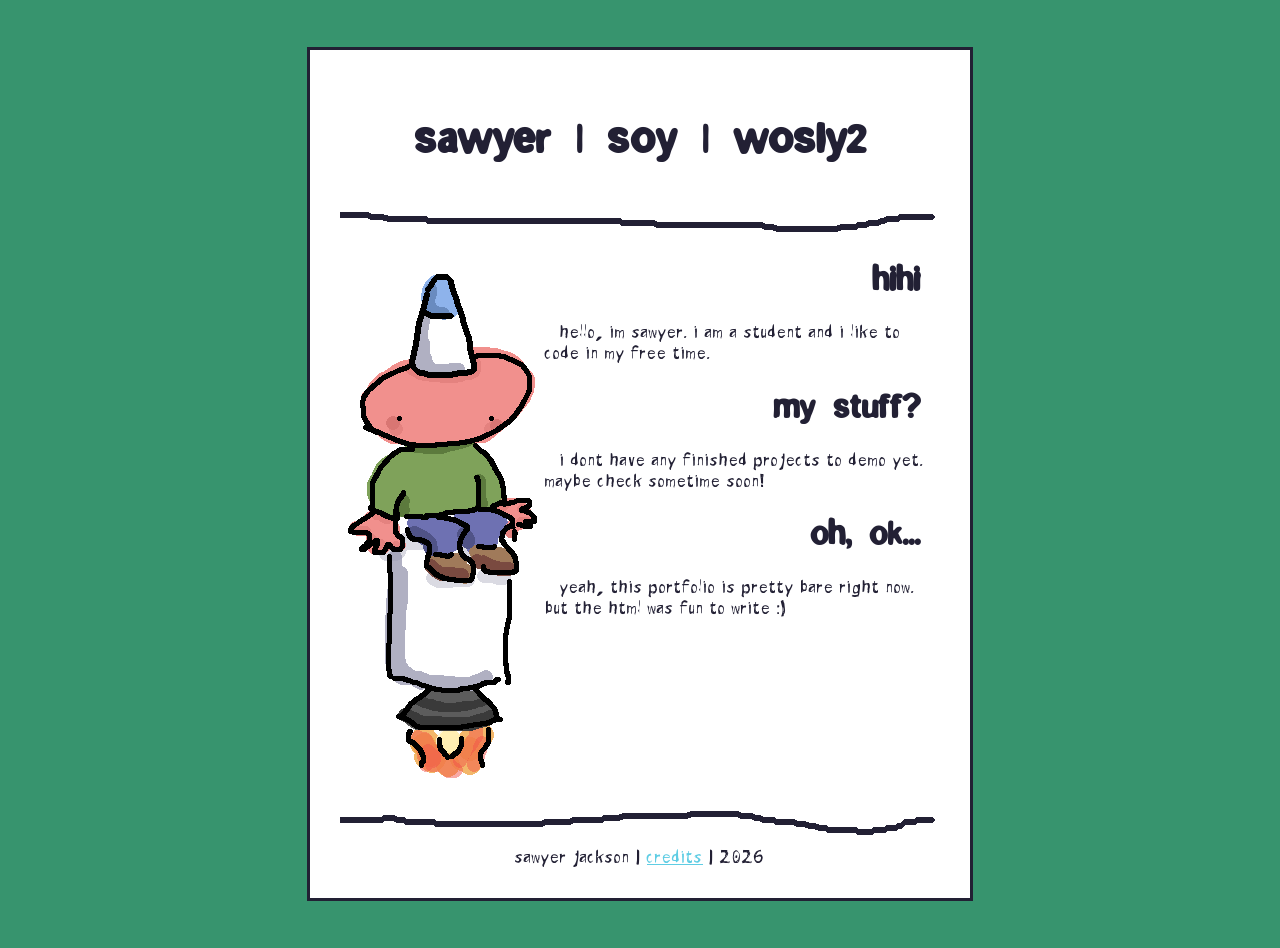
==== index.html @ 1c7ad35a "init" ====
<!doctype html>

<!--
 _                 ___
( )     _        /'_  )
| |__  (_)    _ (_)_) |
|  _ `\| |   (_) _(_ <
| | | || |    _ ( )_) |
(_) (_)(_)   (_)`\____)
-->

<html>
    <head>
        <link rel="stylesheet" href="style.css" />
        <link rel="shortcut icon" href="images/strawberry.ico" />

        <meta name="viewport" content="width=device-width, initial-scale=1" />

        <title>sawyer jackson</title>
    </head>

    <body>
        <script src=randomhr.js></script>

        <div class="centerDiv">

            <header>
                <h1 class="big">sawyer | soy | wosly2</h1>
            </header>

            <random-hr></random-hr>

            <img
                src="images/rocket.png"
                align="left"
                alt="This person is on a rocket."
                style="image-rendering: pixelated;"
            />

            <div style="text-indent: 15px">
                <h1 class="little">hihi</h1>

                <p>
                    hello, im sawyer. i am a student and i like to code in my free
                    time.
                </p>

                <h1 class="little">my stuff?</h1>

                <p>
                    i dont have any finished projects to demo yet. maybe check
                    sometime soon!
                </p>

                <h1 class="little">oh, ok...</h1>

                <p>
                    yeah, this portfolio is pretty bare right now. but the html was
                    fun to write :)
                </p>
            </div>

            <p style="clear: left"></p>

            <random-hr></random-hr>

            <footer>
                sawyer jackson | <a href="credits.html">credits</a> | 2026
            </footer>
        </div>
    </body>
</html>
---- style.css ----
/*
    DB32
*/
:root {
    --idx0: #000000;
    --idx1: #222034;
    --idx2: #45283c;
    --idx3: #663931;
    --idx4: #8f563b;
    --idx5: #df7126;
    --idx6: #d9a066;
    --idx7: #eec39a;
    --idx8: #fbf236;
    --idx9: #99e550;
    --idx10: #6abe30;
    --idx11: #37946e;
    --idx12: #4b692f;
    --idx13: #524b24;
    --idx14: #323c39;
    --idx15: #3f3f74;
    --idx16: #306082;
    --idx17: #5b6ee1;
    --idx18: #639bff;
    --idx19: #5fcde4;
    --idx20: #cbdbfc;
    --idx21: #ffffff;
    --idx22: #9badb7;
    /*--idx23: #323c39;*/ /*? the fuck ?*/
    --idx24: #847e87;
    --idx25: #696a6a;
    --idx26: #76428a;
    --idx27: #ac3232;
    --idx28: #d95763;
    --idx29: #d77bba;
    --idx30: #8f974a;
    --idx31: #8a6f30;
}

@font-face {
    font-family: Epilog;
    src: url(fonts/tom7/epilog.ttf);
}

@font-face {
    font-family: Pinball;
    src: url(fonts/tom7/pinball.ttf);
}

@font-face {
    font-family: Tombats;
    src: url(fonts/tom7/tsmiles.ttf);
}

@font-face {
    font-family: Bokonon;
    src: url(fonts/Bokonon.ttf);
}

html {
    background-color: var(--idx11);
}

body {
    font-family: Bokonon;
    font-size: 115%;
    color: var(--idx1);
}

h1,
h2,
h3 {
    font-family: Epilog;
}

a {
    color: var(--idx19);
}

a:visited {
    color: var(--idx15);
}

hr {
    /*color: var(--idx1);
    background-color: var(--idx1);
    border: none;
    height: 3px;*/

    height: 20px;
    scale: 3;
    background: url(images/hr.png) no-repeat scroll center;
    border: none;
    image-rendering: pixelated;
}

.centerDiv {
    text-align: center;
    max-width: 600px;
    width: auto;
    margin: 50px auto;
    background: var(--idx21);
    padding: 30px;
    outline: 3px solid var(--idx1);
}

ul {
    list-style-position: inside;
    text-align: left;
}

p {
    text-align: left;
}

.little {
    text-align: right;
    margin-right: 20px;
}

.big {
    font-size: 50px;
}
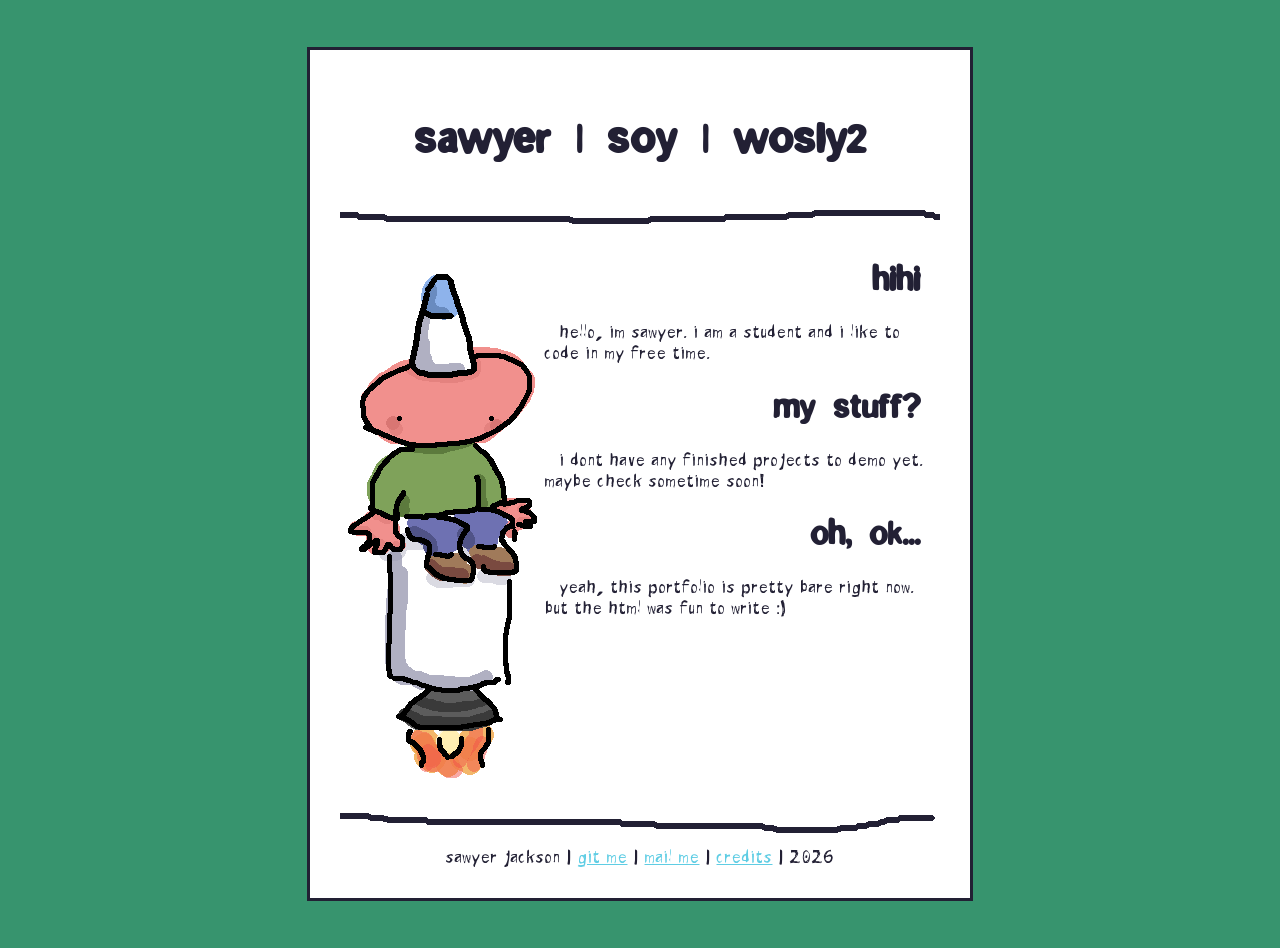
==== commit 33599a3e: "more links" ====
--- a/index.html
+++ b/index.html
@@ -65,7 +65,11 @@
             <random-hr></random-hr>
 
             <footer>
-                sawyer jackson | <a href="credits.html">credits</a> | 2026
+                sawyer jackson
+                | <a href="https://github.com/wosly2">git me</a>
+                | <a href="mailto:sawyergjackson@gmail.com">mail me</a>
+                | <a href="credits.html">credits</a>
+                | 2026
             </footer>
         </div>
     </body>
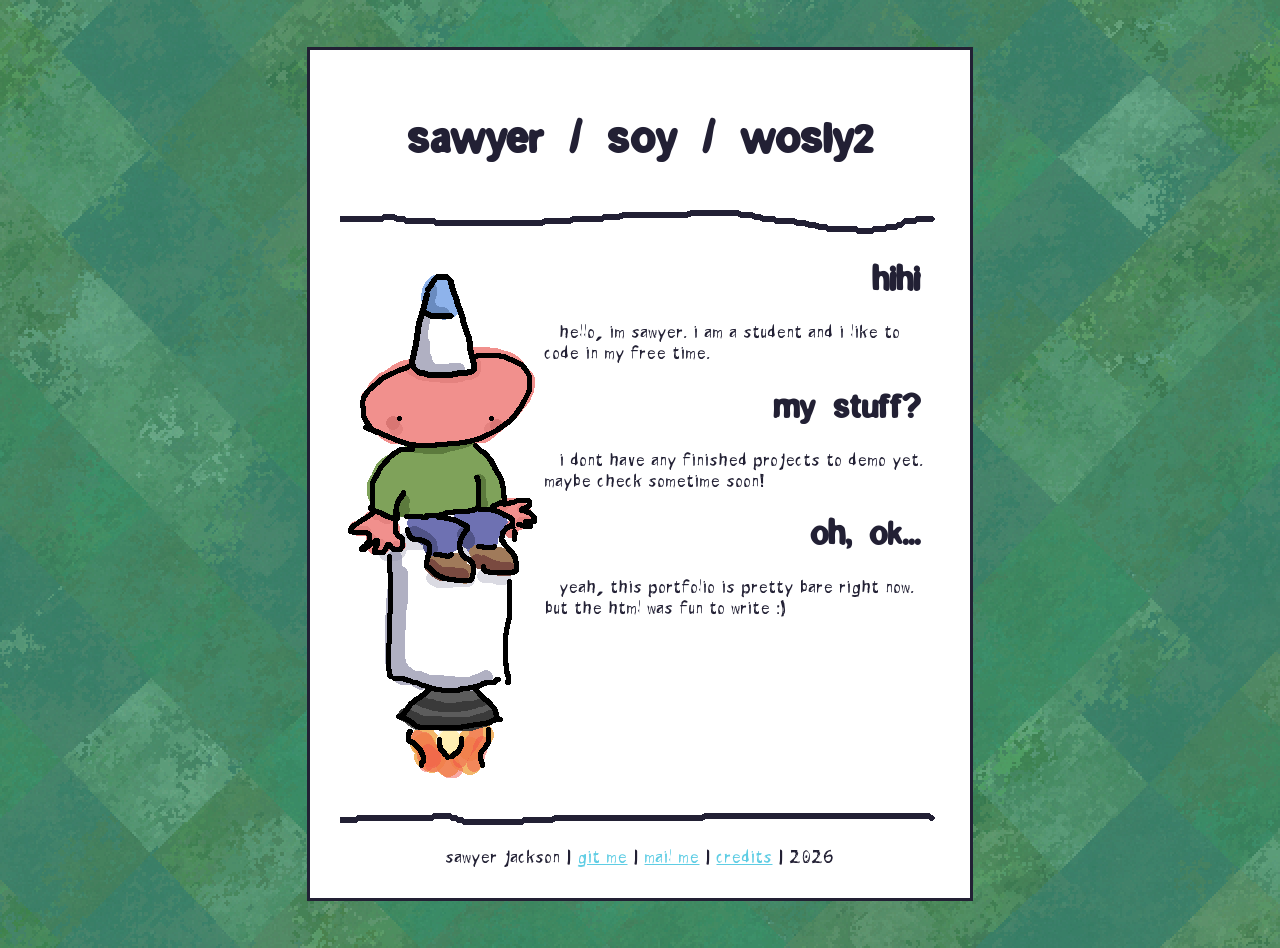
==== commit ea79e7f5: "background texture" ====
--- a/index.html
+++ b/index.html
@@ -25,7 +25,7 @@
         <div class="centerDiv">
 
             <header>
-                <h1 class="big">sawyer | soy | wosly2</h1>
+                <h1 class="big">sawyer / soy / wosly2</h1>
             </header>
 
             <random-hr></random-hr>
--- a/style.css
+++ b/style.css
@@ -58,6 +58,8 @@
 
 html {
     background-color: var(--idx11);
+    background-image: url(images/backdrop1transparent.png);
+    /*opacity: 0.5;*/
 }
 
 body {
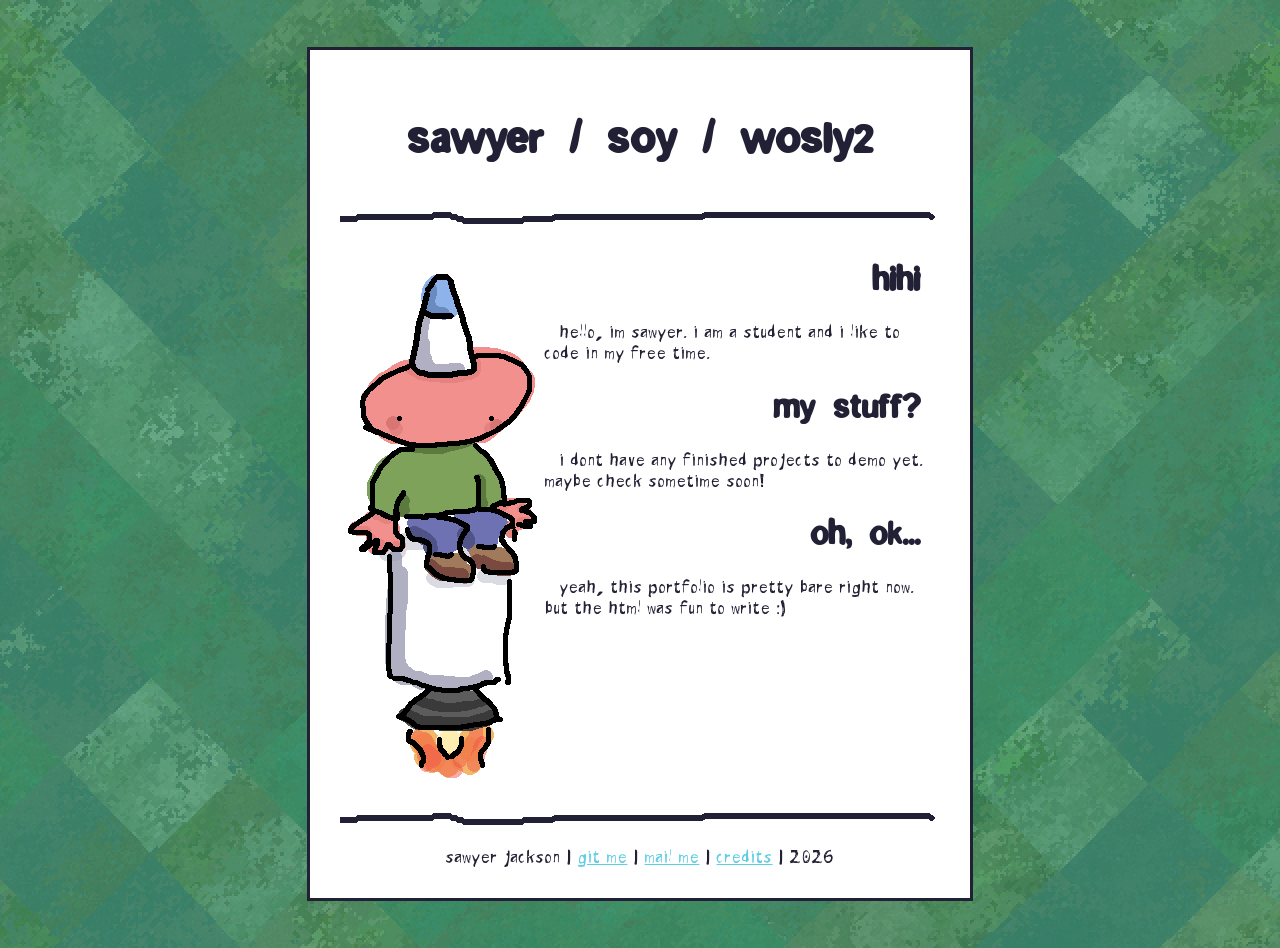
==== commit 7bb1d038: "breakage test push" ====
--- a/index.html
+++ b/index.html
@@ -7,6 +7,8 @@
 |  _ `\| |   (_) _(_ <
 | | | || |    _ ( )_) |
 (_) (_)(_)   (_)`\____)
+
+hi :3
 -->
 
 <html>
